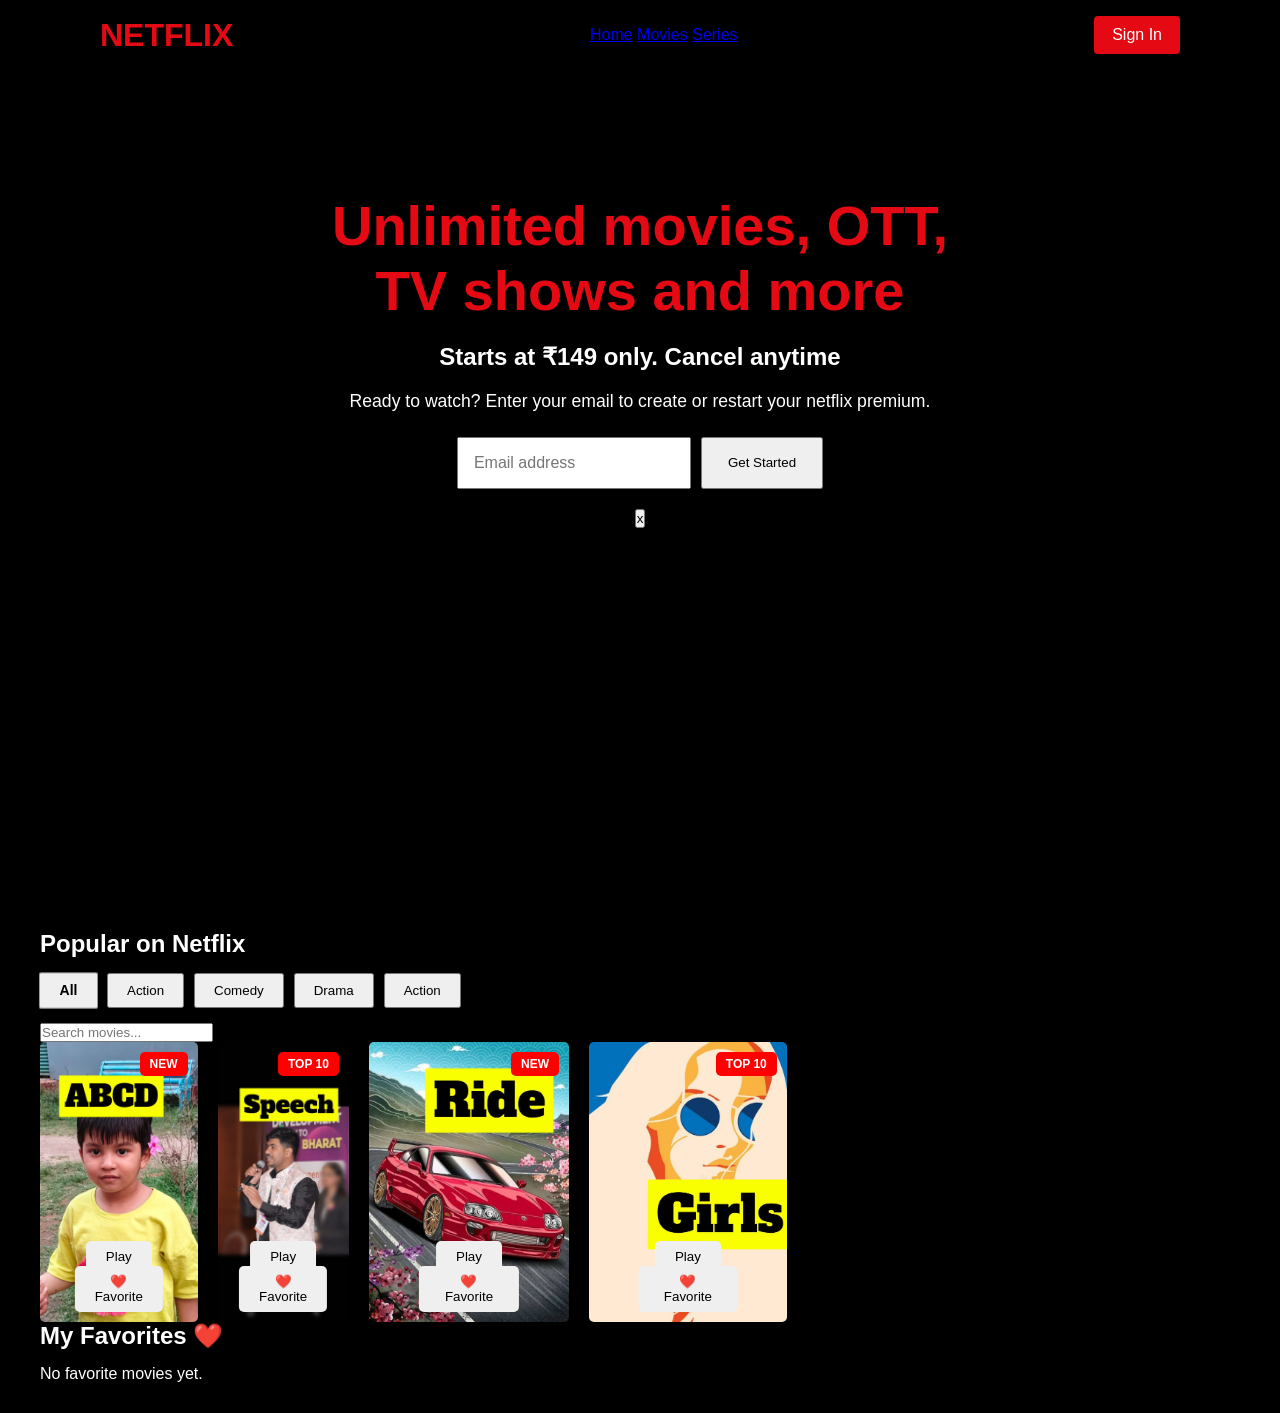
==== index.html @ 7c0d4df0 "Netflix clone complete" ====
<!doctype html>
<html lang="en">
  <head>
    <meta charset="UTF-8" />
    <meta name="viewport" content="width=device-width, initial-scale=1.0" />
    <title>Netflix Test</title>
    <link rel="stylesheet" href="style.css" />
  </head>

  <body>
    <!--Hero Section-->
    <header class="hero" id="home">
      <!--Navigation-->
      <nav>
        <h1 class="logo">NETFLIX</h1>

        <div class="nav-links">
          <a href="#" class="home-link">Home</a>
          <a href="#trending" class="movies-link">Movies</a>
          <a href="#" class="series-link">Series</a>
        </div>

        <button class="signin-btn">Sign In</button>
        <p class="signin-message hidden">Sign in feature coming soon!</p>
      </nav>

      <!--Hero Content-->
      <div class="hero-content">
        <h1 class="hero-title">Unlimited movies, OTT, TV shows and more</h1>

        <h3>Starts at ₹149 only. Cancel anytime</h3>

        <p>
          Ready to watch? Enter your email to create or restart your netflix
          premium.
        </p>

        <div class="email-form">
          <input type="email" class="email-input" placeholder="Email address" />
          <button class="get-started-btn">Get Started</button>
        </div>

        <div class="message">
          <span class="message-text"></span>
          <button class="close-message">x</button>
        </div>
      </div>
      <!--// top section of the website-->
    </header>

    <!--trending section-->

    <section class="movies" id="trending">
      <h2>Popular on Netflix</h2>

      <div class="category-buttons">
        <!-- we are storing info in side button-->
        <button class="category-btn active" data-category="All">All</button>
        <button class="category-btn" data-category="Dancing">Action</button>
        <button class="category-btn" data-category="Motivational">
          Comedy
        </button>
        <button class="category-btn" data-category="Action">Drama</button>
        <button class="category-btn" data-category="Inspiration">Action</button>
      </div>

      <!--Search-->
      <input type="text" id="searchInput" placeholder="Search movies..." />

      <div class="movie-container">
        <div class="movie-card" data-category="Dancing" data-title="Movie One">
          <span class="badge">NEW</span>

          <img src="./images/movie1.jpeg" alt="Movie One" />
          <button class="play-btn" data-title="Movie One">Play</button>
          <button class="favorite-btn">❤️</button>
        </div>

        <div
          class="movie-card"
          data-category="Motivational"
          data-title="Movie Two"
        >
          <span class="badge">NEW</span>
          <img src="./images/movie2.jpeg" alt="Movie Two" />
          <button class="play-btn" data-title="Movie Two">Play</button>
          <button class="favorite-btn">❤️</button>
        </div>

        <div class="movie-card" data-category="Action" data-title="Movie Three">
          <span class="badge">NEW</span>
          <img src="./images/movie3.jpeg" alt="Movie Three" />

          <button class="play-btn" data-title="Movie Three">Play</button>
          <button class="favorite-btn">❤️</button>
        </div>

        <div
          class="movie-card"
          data-category="Inspiration"
          data-title="Movie Four"
        >
          <span class="badge">NEW</span>
          <img src="./images/movie4.jpeg" alt="Movie Four" />
          <button class="play-btn" data-title="Movie Four">Play</button>
          <button class="favorite-btn">❤️</button>
        </div>
      </div>

      <!-- Favorite Section-->

      <section class="favorites">
        <h2>My Favorites ❤️</h2>

        <div class="favorites-container"></div>
      </section>

      <p class="play-message"></p>
    </section>

    <!--Video Player-->
    <div class="video-player hidden">
      <button class="close-video">✕</button>

      <video id="movieVideo" controls>
        <source src="" type="video/mp4" />
        Your browser doesnot support video
      </video>
    </div>
    <script src="script.js"></script>
  </body>
</html>
---- style.css ----
/* 1. RESET */
/* * means select everything*/
* {
  /* every browser adds its own default spacing*/
  margin: 0; /* removes outside spacing*/
  padding: 0; /* removes inside spacing*/
  box-sizing: border-box; /* without this width grows unexpectedly*/
}

/* 2. BODY */
body {
  background-color: black; /* changes page color*/
  color: white; /*  changes text color*/
  font-family: Arial, sans-serif; /*font family */
}

/*Heading*/
h1 {
  color: #e50914;
}

.title {
  /*  class starts with . */
  color: red;
}

#hero {
  /* id starts with #  */
  background: black;
}

.hero {
  min-height: 100vh;
  background-image: url("images/hero.jpg");
  background-size: cover; /* makes images cover the entire section*/
  background-position: center; /* keeps image centered */
  background-repeat: no-repeat; /* stops repeating */
  height: 100vh; /*entire screen */
  position: relative; /* we need this for the dark overlay in tfhe next step*/
}

/* DARK OVERLAY */

.hero::before {
  content: ""; /* browser is sceretly creating an overlay at the header */
  /*empty string for pseudo element to exists */
  position: absolute;

  top: 0;
  left: 0;

  width: 100%;
  height: 100%;

  background-color: rgba(0, 0, 0, 0.65);
}

.hero-content,
nav {
  position: relative;
  z-index: 1;
}

/* 3. NAVIGATION  */
nav {
  position: fixed;
  top: 0;
  left: 0;

  width: 100%; /* to let navigation bar span the entire screen */
  height: 70px;

  background: black;
  display: flex; /*  without flex everything stacks*/
  justify-content: space-between; /* move items apart*/
  align-items: center; /* centers vertically*/
  padding: 20px 100px; /* top bottom and left right respectively */
  z-index: 1000; /*places element above others */
}

/* CREATING A DRAK OVERLAY FOR BG IMAGE WITH PSEUDO ELEMENT*/

/* 4.  LOGO BUTTONS*/

.logo {
  color: #e50914;
  font-size: 2rem;
  font-weight: bold; /* thicker letters */
}

/*  styling the signin button*/
.signin-btn {
  background-color: #e50914;
  color: white;
  border: none;
  padding: 10px 18px;
  border-radius: 4px;
  cursor: pointer; /*without it it will show normal arrow
    with it it will show hand cursor which tells this is clickable */

  font-size: 1rem;
}

/* center the hero content */

.hero-content {
  display: flex;
  flex-direction: column; /*changes the items in columns which is perfect for titles and para */
  justify-content: center;
  align-items: center;
  text-align: center;
  height: 80vh;
}

/* making the heading bigger */

.hero-content h1 {
  font-size: 3.5rem;
  max-width: 700px; /*changes one long single statement to a cleaner readable form after putting , it changes the line */
  margin-bottom: 20px;
}
/*  style the subtitle*/
.hero-content h3 {
  font-size: 1.5rem;
  margin-bottom: 20px;
}

/* style the paragraph*/

.hero-content p {
  margin-bottom: 25px;
  font-size: 1.1rem;
}

/* 5. FORMS */

.email-form {
  display: flex; /*  to place 2 items in one row*/
  gap: 10px; /* adds space between input and button */

  max-width: 500px;
  margin-bottom: 20px; /* adds space below the form */
}

.email-form input {
  flex: 1; /* all the available space taken by input button */
  padding: 15px;
  font-size: 1rem;
}

.email-form button {
  padding: 15px 25px;
}

.trending {
  /* it will give space around the sections */
  padding: 50px 100px;
}

.trending h2 {
  font-size: 2rem;
  margin-bottom: 20px;
}

.movie-container {
  display: flex;
  gap: 20px;
  flex-wrap: wrap;
  margin-top: 20px;
  /*grid-template-columns: repeat(
    4,
    1fr
  ); creates 4 equal col  
    1fr means taking one equal fraction of available space */
}

/* movie cards*/

.movie-card {
  position: relative;
  overflow: hidden;
  cursor: pointer;
  transition: transform 0.3s ease;
}

/* add smooth animation*/

.movie-card img {
  width: 100%;
  height: 280px;
  object-fit: cover;

  /* transition: property  duration  timing-function
  transform: what are we animating
  0.3s: animation duration
  ease: how the animation starts and ends*/
  transition: transform 0.3s ease; /* the image will grow  means jump to bigger size without transition*/
}

/* hover effect*/

.movie-card:hover img {
  transform: scale(1.08);
}

.badge {
  position: absolute; /*places badge 10px from top and 10px from left of that movie card*/
  top: 10px;
  right: 10px;
  z-index: 10;

  display: block;
  width: max-content;
  height: auto;

  background: red;
  color: white;

  padding: 5px 10px;
  border-radius: 5px;
  font-size: 12px;
  font-weight: bold;
  line-height: 1.2;

  white-space: nowrap;
}

.movie-card {
  position: relative;
}

.movie-card button {
  position: absolute;
  bottom: 15px;
  left: 50%;
  transform: translateX(-50%);
  z-index: 10;

  padding: 8px 20px;
  border: none;
  border-radius: 5px;
  cursor: pointer;

  opacity: 1;
  visibility: visible;

  transition: all 0.3s ease;
}

.play-btn {
  display: block;
}

.movie-card:hover button {
  opacity: 1; /* when hover the button is visible*/
  transform: translate(-50%, 0); /* moves it smoothly upward*/
}
.movie-card button:hover {
  background-color: #b20710;
}

/* RESPONSIVE*/

@media (max-width: 768px) {
  h1 {
    font-size: 35px;
  }
}

@media (max-width: 768px) {
  nav {
    padding: 20px;
  }
}

@media (max-width: 768px) {
  .email-form {
    flex-direction: column;
  }
}

@media (max-width: 768px) {
  .hero-content h1 {
    font-size: 2rem;
  }
}

@media (max-width: 768px) {
  .hero-content {
    height: 70vh;
  }
}

@media (max-width: 768px) {
  .email-form button {
    width: 100%;
  }
}

.trending {
  /* it will give space around the sections */
  padding: 50px 100px;
}

.trending h2 {
  font-size: 2rem;
  margin-bottom: 20px;
}

/* flexbox is best for 1-d layout
grid is best for 2-d layout
*/

@media (max-width: 768px) {
  .movie-container {
    grid-template-columns: repeat(2, 1fr);
  }
}

/* position:fixed is a fixed element attached to the browser window not to the pafe content*/
nav {
  position: fixed;
  top: 0;
  left: 0;
}

.box {
  width: 150px;
  height: 150px;
  background: red;

  position: relative;
  left: 50px;
  top: 30px;
}

.badge {
  position: absolute; /*places badge 10px from top and 10px from left of that movie card*/
  top: 10px;
  right: 10px;
  z-index: 2;

  background: red;
  color: white;

  padding: 5px 10px;
  border-radius: 5px;
  font-size: 12px;
  font-weight: bold;
}

.error {
  color: red;
}

.success {
  color: green;
}

.hidden {
  display: none;
}

html {
  scroll-behavior: smooth;
}

.movie-card.selected {
  transform: scale(1.05); /*make the card bigger*/
}

.movies {
  padding: 30px 40px;
}

.movies h2 {
  margin-bottom: 15px;
}

.movie-container {
  display: flex;
  gap: 15px;
  flex-wrap: wrap;
}

.movie-card img {
  width: 100%;
  display: block;
  border-radius: 5px;
}

.movie-card:hover {
  transform: scale(1.08);
}

.no-results {
  font-size: 20px;
  text-align: center;
  padding: 30px;
}

.category-buttons {
  display: flex;
  gap: 10px;
  margin-bottom: 15px;
  flex-wrap: wrap;
}

.category-btn {
  padding: 8px 18px;
}

.category-btn.active {
  transform: scale(1.05);
  font-weight: bold;
}

.search-input {
  width: 300px;
  height: 40px;
  padding: 8px 12px;
  margin-bottom: 20px;
  box-sizing: border-box;
}
.movie-container {
  display: flex;
  flex-wrap: wrap;
  gap: 20px;
  margin-top: 0;
}

body {
  overflow-x: hidden;
}
.no-movies {
  color: white;
  font-size: 20px;
  text-align: center;
  padding: 40px;
}
.play-btn {
  display: block;
  visibility: visible;
  opacity: 1;
  position: relative;
  z-index: 10;
}

.movie-card {
  position: relative;
}

.movie-card .play-btn {
  display: block !important;
  position: absolute;
  bottom: 50px;
  left: 50%;
  transform: translateX(-50%);
  z-index: 20;
  opacity: 1 !important;
  visibility: visible !important;
}

.movie-card .favorite-btn {
  display: block !important;
  position: absolute;
  bottom: 10px;
  left: 50%;
  transform: translateX(-50%);
  z-index: 20;
}

/* Video Player*/

.video-player {
  position: fixed;
  top: 0;
  left: 0;
  width: 100%;
  height: 100%;
  background: black;
  display: flex;
  justify-content: center;
  align-items: flex-start;
  z-index: 9999;
}

.video-player.hidden {
  display: none;
}

#movieVideo {
  width: 70%;
  max-width: 900px;
  max-height: 80vh;
  margin-top: 70px;
}

.close-video {
  position: absolute;
  top: 20px;
  right: 30px;
  background: none;
  color: white;
  border: none;
  font-size: 30px;
  cursor: pointer;
}
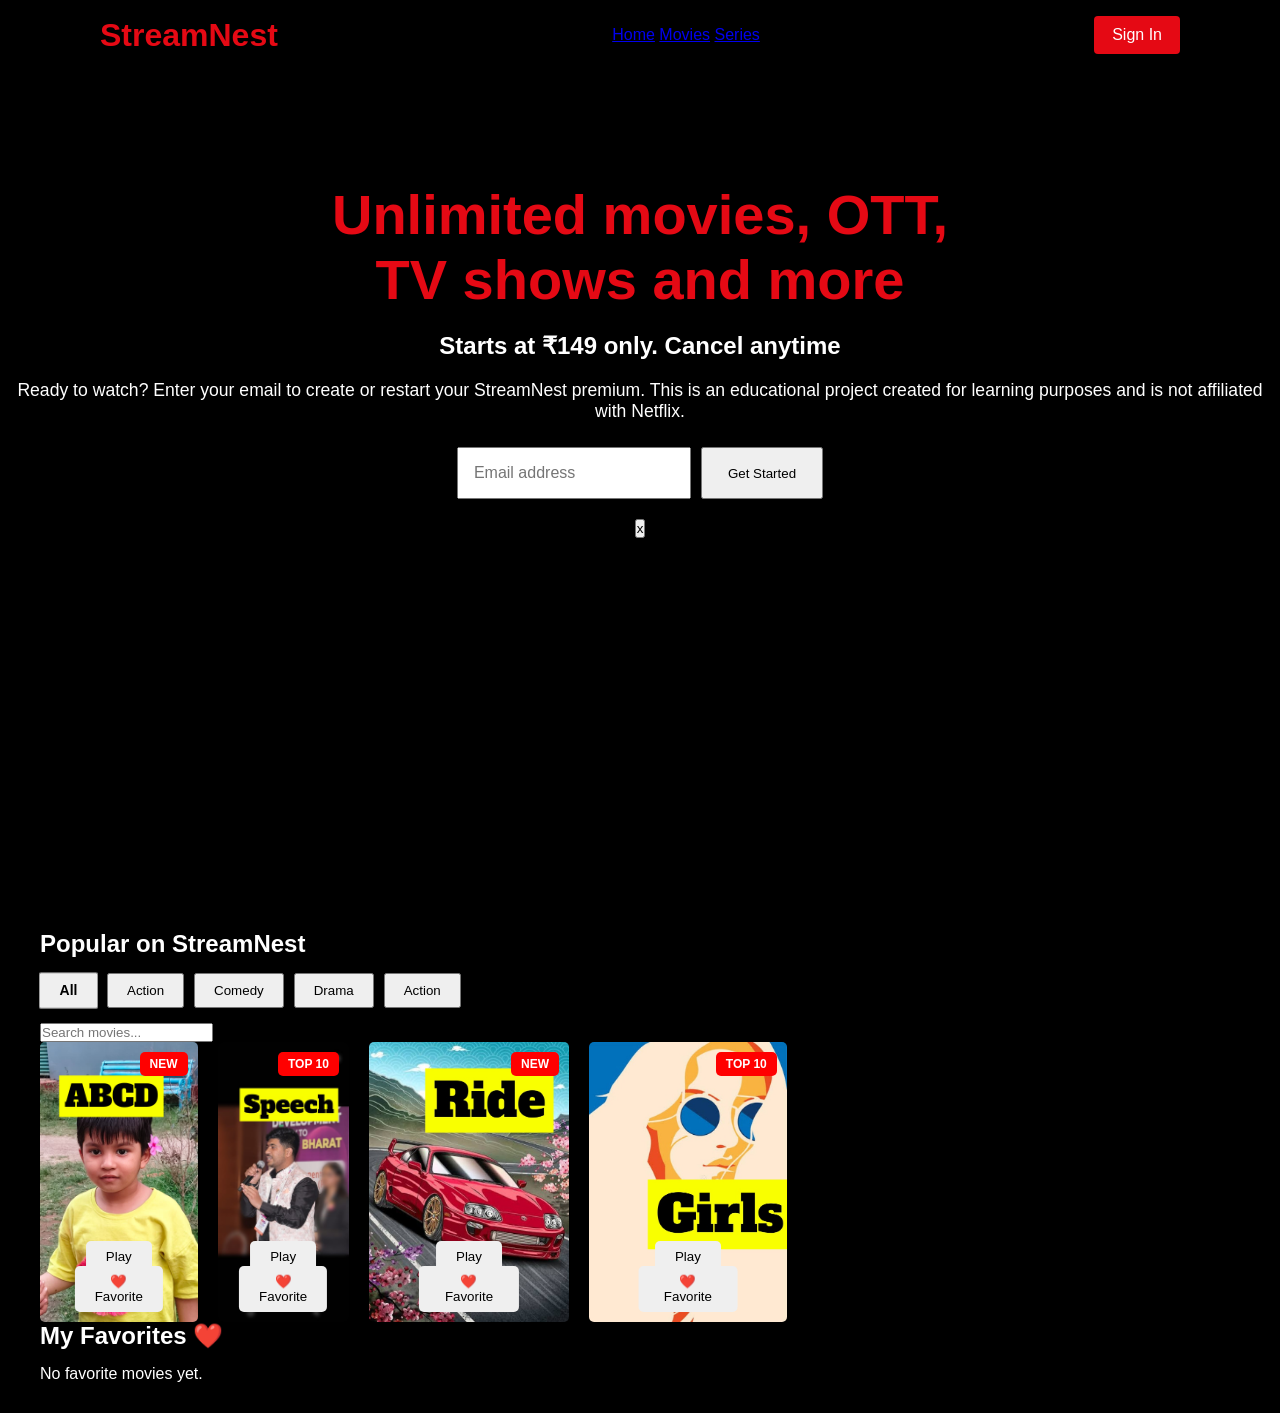
==== commit 50b17e74: "Rename project to StreamNest" ====
--- a/index.html
+++ b/index.html
@@ -3,7 +3,7 @@
   <head>
     <meta charset="UTF-8" />
     <meta name="viewport" content="width=device-width, initial-scale=1.0" />
-    <title>Netflix Test</title>
+    <title>StreamNest</title>
     <link rel="stylesheet" href="style.css" />
   </head>
 
@@ -12,7 +12,7 @@
     <header class="hero" id="home">
       <!--Navigation-->
       <nav>
-        <h1 class="logo">NETFLIX</h1>
+        <h1 class="logo">StreamNest</h1>
 
         <div class="nav-links">
           <a href="#" class="home-link">Home</a>
@@ -31,8 +31,9 @@
         <h3>Starts at ₹149 only. Cancel anytime</h3>
 
         <p>
-          Ready to watch? Enter your email to create or restart your netflix
-          premium.
+          Ready to watch? Enter your email to create or restart your StreamNest
+          premium. This is an educational project created for learning purposes
+          and is not affiliated with Netflix.
         </p>
 
         <div class="email-form">
@@ -51,7 +52,7 @@
     <!--trending section-->
 
     <section class="movies" id="trending">
-      <h2>Popular on Netflix</h2>
+      <h2>Popular on StreamNest</h2>
 
       <div class="category-buttons">
         <!-- we are storing info in side button-->
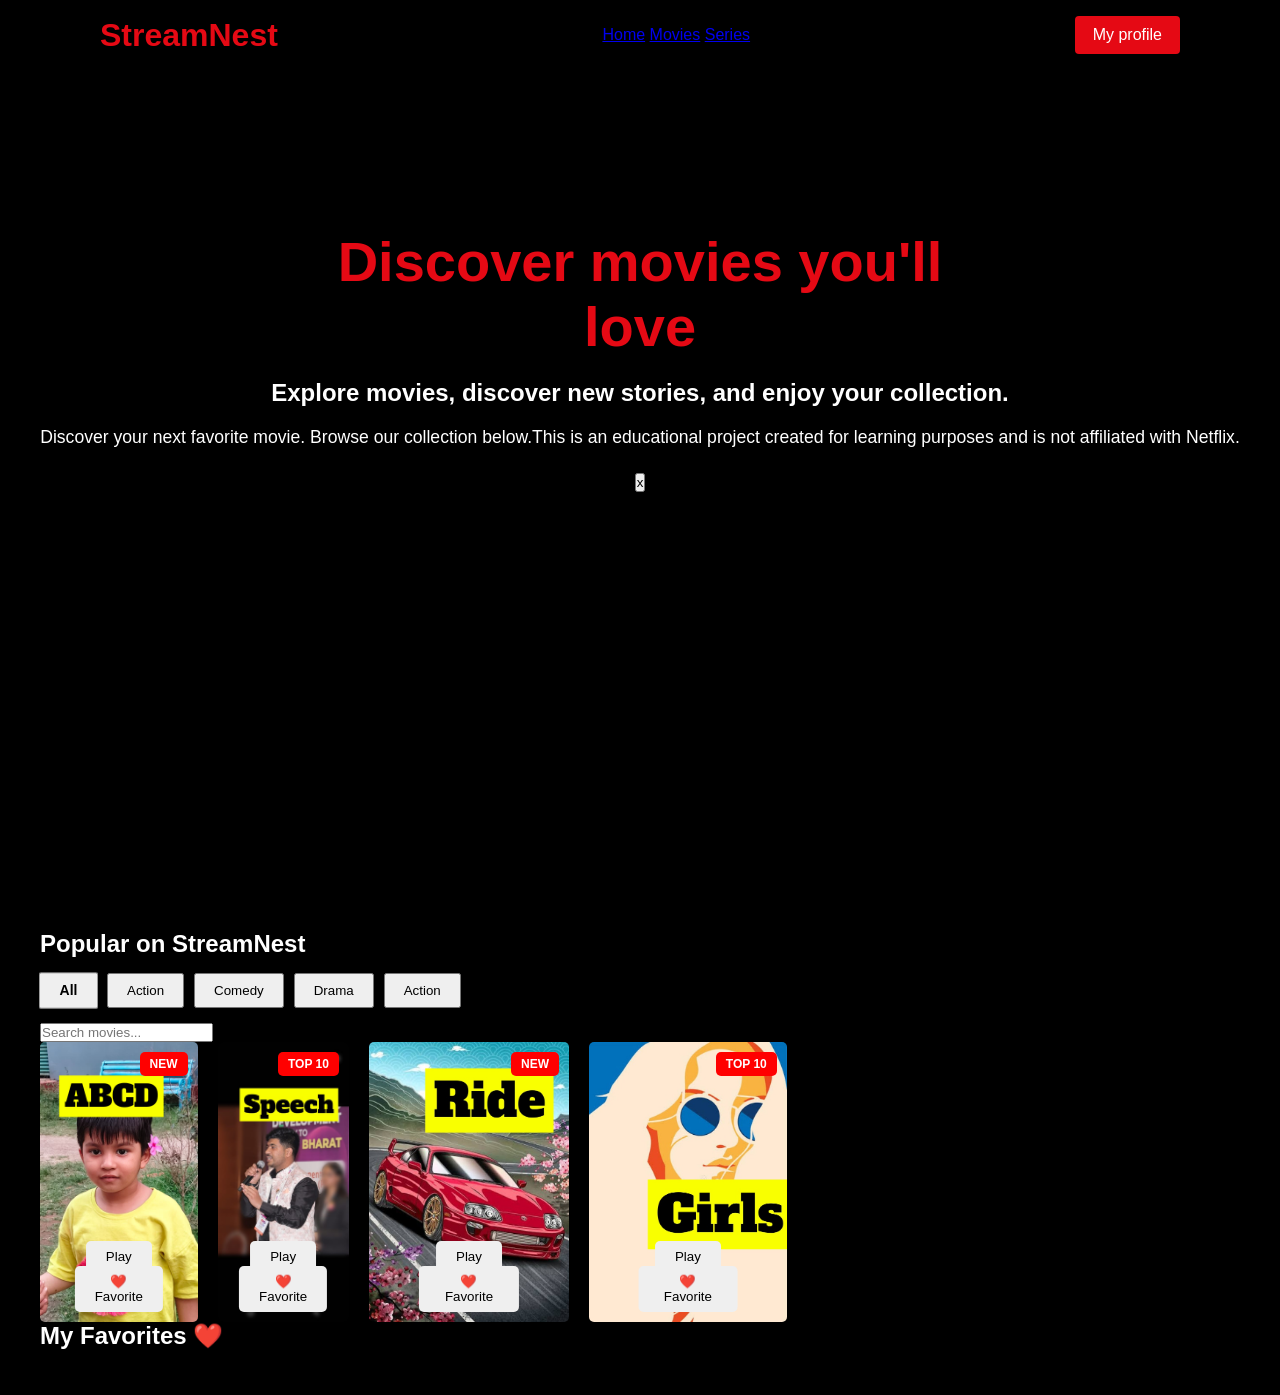
==== commit 594ed54a: "Make StreamNest design original" ====
--- a/index.html
+++ b/index.html
@@ -20,26 +20,23 @@
           <a href="#" class="series-link">Series</a>
         </div>
 
-        <button class="signin-btn">Sign In</button>
+        <button class="signin-btn">My profile</button>
         <p class="signin-message hidden">Sign in feature coming soon!</p>
       </nav>
 
       <!--Hero Content-->
       <div class="hero-content">
-        <h1 class="hero-title">Unlimited movies, OTT, TV shows and more</h1>
+        <h1 class="hero-title">Discover movies you'll love</h1>
 
-        <h3>Starts at ₹149 only. Cancel anytime</h3>
+        <h3>
+          Explore movies, discover new stories, and enjoy your collection.
+        </h3>
 
         <p>
-          Ready to watch? Enter your email to create or restart your StreamNest
-          premium. This is an educational project created for learning purposes
-          and is not affiliated with Netflix.
+          Discover your next favorite movie. Browse our collection below.This is
+          an educational project created for learning purposes and is not
+          affiliated with Netflix.
         </p>
-
-        <div class="email-form">
-          <input type="email" class="email-input" placeholder="Email address" />
-          <button class="get-started-btn">Get Started</button>
-        </div>
 
         <div class="message">
           <span class="message-text"></span>
